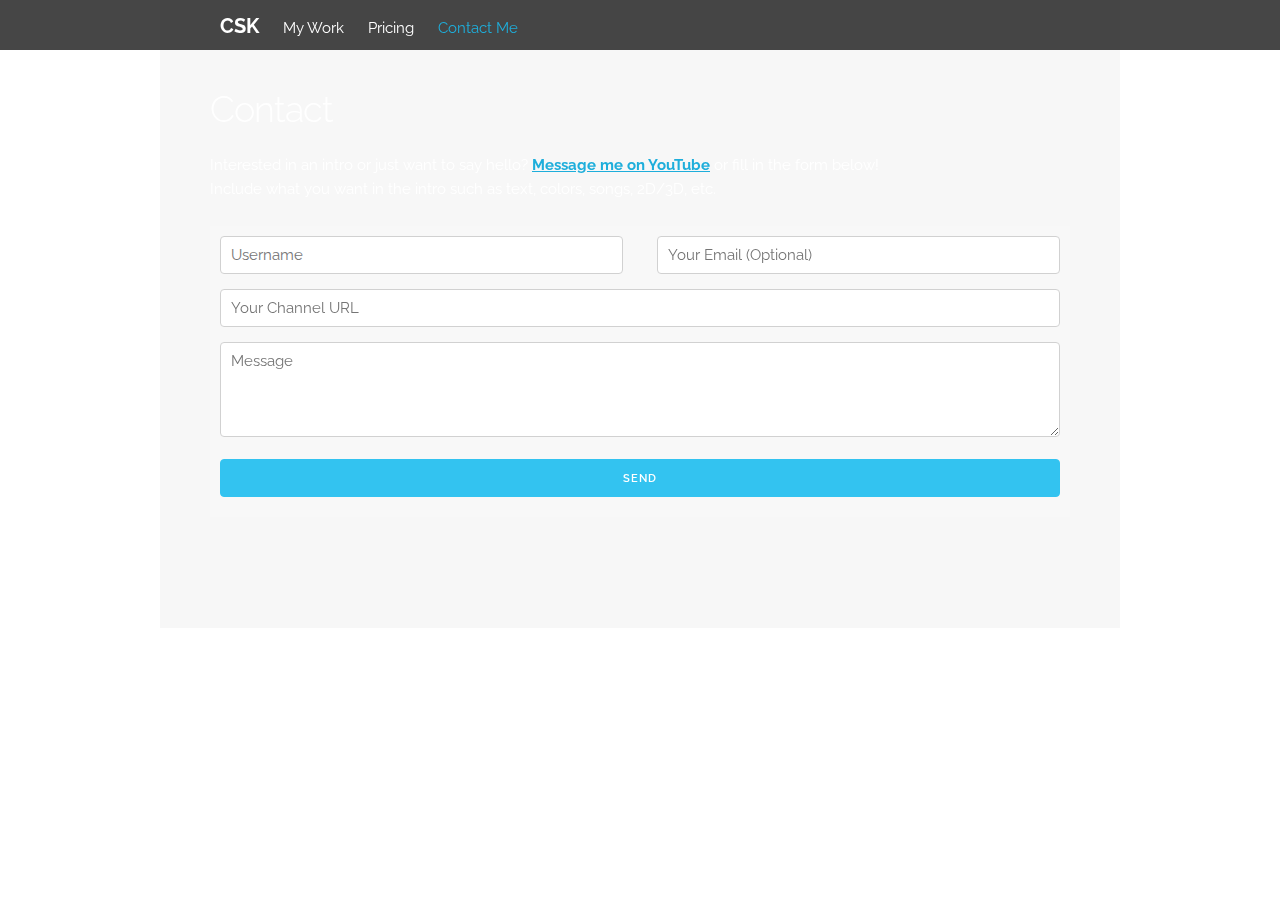
==== contact.html @ 3110d457 "separated to pages" ====
<!DOCTYPE html>
<html lang="en">
<head>
	<meta charset="utf-8">
	<title>DtigerCSK - Contact</title>
	<meta name="description" content="Motion graphics and stuff.">
	<meta name="author" content="DtigerCSK">
	<meta name="viewport" content="width=device-width, initial-scale=1">
	<link href='https://fonts.googleapis.com/css?family=Raleway:400,300,600' rel='stylesheet' type='text/css'>
	<link rel="stylesheet" href="css/normalize.css">
	<link rel="stylesheet" href="css/skeleton.css">
	<link rel="stylesheet" href="css/custom.css">
	<link rel="stylesheet" href="https://maxcdn.bootstrapcdn.com/font-awesome/4.3.0/css/font-awesome.min.css">
	<link rel="icon" type="image/png" href="images/favicon.png" />
</head>
<body>
<div id="bg"></div>
<div id="loading">
	<i class="fa fa-circle-o-notch fa-spin load fa-3x"></i>
</div>
<div class="menu">
	<div class="menucontent">
		<a class="mbutton csk" href="./">CSK</a>
		<a class="mbutton" href="work.html">My Work</a>
		<a class="mbutton" href="pricing.html">Pricing</a>
		<a class="mbutton active" href="contact.html">Contact Me</a>
	</div>	
</div>
<div class="container">
	<div class="row">
		<div class="twelve column" style="margin-top: 10%; margin-bottom: 10%">
			<h3>Contact</h3>
	        <p>Interested in an intro or just want to say hello? <b><a href="https://www.youtube.com/c/DtigerCSK/about">Message me on YouTube</a></b> or fill in the form below!<br>Include what you want in the intro such as text, colors, songs, 2D/3D, etc.</p>
	        <!--Hey looky here an email-->
	        <form action="https://formspree.io/keetycats@gmail.com" method="POST">
	         	<input class="one-half column" type="text" name="name" placeholder="Username" required>
				<input class="one-half column" type="email" name="_replyto" placeholder="Your Email (Optional)">
				<input type="text" name="channel" placeholder="Your Channel URL">
				<textarea placeholder="Message" name="message" required></textarea>
				<input type="hidden" name="_next" value="./thanks.html" />
				<input type="text" name="_gotcha" style="display:none" />
				<input class="button button-primary" type="submit" value="Send">
			</form>
		</div>
	</div>
</div>
<script src="https://ajax.googleapis.com/ajax/libs/jquery/1.11.1/jquery.min.js"></script>
<!--Loading-->
<script>
$(window).load(function(){
    $('#loading').fadeOut();
});
</script>
</body>
</html>
---- css/skeleton.css ----
/*
* Skeleton V2.0.2
* Copyright 2014, Dave Gamache
* www.getskeleton.com
* Free to use under the MIT license.
* http://www.opensource.org/licenses/mit-license.php
* 12/15/2014
*/


/* Table of contents
–––––––––––––––––––––––––––––––––––––––––––––––––– 
- Grid
- Base Styles
- Typography
- Links
- Buttons
- Forms
- Lists
- Code
- Tables
- Spacing
- Utilities
- Clearing
- Media Queries
*/


/* Grid
–––––––––––––––––––––––––––––––––––––––––––––––––– */
.container {
  position: relative; 
  width: 100%; 
  max-width: 960px; 
  margin: 0 auto; 
  padding: 0 20px;
  box-sizing: border-box; }
.column,        
.columns { 
  width: 100%; 
  float: left; 
  box-sizing: border-box; }

/* For devices larger than 400px */
@media (min-width: 400px) {
  .container {
    width: 85%;
    padding: 0; }
}

/* For devices larger than 550px */
@media (min-width: 550px) {
  .container {
    width: 80%; }
  .column,
  .columns {
    margin-left: 4%; }
  .column:first-child,        
  .columns:first-child { 
    margin-left: 0; }
  
  .one.column,
  .one.columns                    { width: 4.66666666667%; }
  .two.columns                    { width: 13.3333333333%; }
  .three.columns                  { width: 22%;            }
  .four.columns                   { width: 30.6666666667%; }
  .five.columns                   { width: 39.3333333333%; }
  .six.columns                    { width: 48%;            }
  .seven.columns                  { width: 56.6666666667%; }
  .eight.columns                  { width: 65.3333333333%; }
  .nine.columns                   { width: 74.0%;          }
  .ten.columns                    { width: 82.6666666667%; }
  .eleven.columns                 { width: 91.3333333333%; }
  .twelve.columns                 { width: 100%; margin-left: 0; }

  .one-third.column               { width: 30.6666666667%; }
  .two-thirds.column              { width: 65.3333333333%; }

  .one-half.column                { width: 48%; }

  /* Offsets */
  .offset-by-one.column,
  .offset-by-one.columns          { margin-left: 8.66666666667%; }
  .offset-by-two.column,
  .offset-by-two.columns          { margin-left: 17.3333333333%; }
  .offset-by-three.column,
  .offset-by-three.columns        { margin-left: 26%;            }
  .offset-by-four.column,
  .offset-by-four.columns         { margin-left: 34.6666666667%; }
  .offset-by-five.column,
  .offset-by-five.columns         { margin-left: 43.3333333333%; }
  .offset-by-six.column,
  .offset-by-six.columns          { margin-left: 52%;            }
  .offset-by-seven.column,
  .offset-by-seven.columns        { margin-left: 60.6666666667%; }
  .offset-by-eight.column,
  .offset-by-eight.columns        { margin-left: 69.3333333333%; }
  .offset-by-nine.column,
  .offset-by-nine.columns         { margin-left: 78.0%;          }
  .offset-by-ten.column,
  .offset-by-ten.columns          { margin-left: 86.6666666667%; }
  .offset-by-eleven.column,
  .offset-by-eleven.columns       { margin-left: 95.3333333333%; }

  .offset-by-one-third.column,
  .offset-by-one-third.columns    { margin-left: 34.6666666667%; }
  .offset-by-two-thirds.column,
  .offset-by-two-thirds.columns   { margin-left: 69.3333333333%; }

  .offset-by-one-half.column,
  .offset-by-one-half.columns     { margin-left: 52%; }

}


/* Base Styles
–––––––––––––––––––––––––––––––––––––––––––––––––– */
/* NOTE
html is set to 62.5% so that all the REM measurements throughout Skeleton 
are based on 10px sizing. So basically 1.5rem = 15px :) */
html { 
  font-size: 62.5%; } 
body {
  font-size: 1.5em; /* currently ems cause chrome bug misinterpreting rems on body element */
  line-height: 1.6;
  font-weight: 400;
  font-family: "Raleway", "HelveticaNeue", "Helvetica Neue", Helvetica, Arial, sans-serif;
  color: #222; }


/* Typography
–––––––––––––––––––––––––––––––––––––––––––––––––– */
h1, h2, h3, h4, h5, h6 { 
  margin-top: 0;
  margin-bottom: 2rem;
  font-weight: 300; }
h1 { font-size: 4.0rem; line-height: 1.2;  letter-spacing: -.1rem;}
h2 { font-size: 3.6rem; line-height: 1.25; letter-spacing: -.1rem; }
h3 { font-size: 3.0rem; line-height: 1.3;  letter-spacing: -.1rem; }
h4 { font-size: 2.4rem; line-height: 1.35; letter-spacing: -.08rem; }
h5 { font-size: 1.8rem; line-height: 1.5;  letter-spacing: -.05rem; }
h6 { font-size: 1.5rem; line-height: 1.6;  letter-spacing: 0; }

/* Larger than phablet */
@media (min-width: 550px) {
  h1 { font-size: 5.0rem; }
  h2 { font-size: 4.2rem; }
  h3 { font-size: 3.6rem; }
  h4 { font-size: 3.0rem; }
  h5 { font-size: 2.4rem; }
  h6 { font-size: 1.5rem; }
}

p {
  margin-top: 0; }


/* Links
–––––––––––––––––––––––––––––––––––––––––––––––––– */
a { 
  color: #1EAEDB; }
a:hover { 
  color: #0FA0CE; }


/* Buttons 
–––––––––––––––––––––––––––––––––––––––––––––––––– */
.button,
button,
input[type="submit"],
input[type="reset"],
input[type="button"] {
  display: inline-block;
  height: 38px;
  padding: 0 30px;
  color: #555;
  text-align: center;
  font-size: 11px;
  font-weight: 600;
  line-height: 38px;
  letter-spacing: .1rem;
  text-transform: uppercase; 
  text-decoration: none;
  white-space: nowrap;
  background-color: transparent;
  border-radius: 4px;
  border: 1px solid #bbb;
  cursor: pointer;
  box-sizing: border-box; }
.button:hover,
button:hover,
input[type="submit"]:hover,
input[type="reset"]:hover,
input[type="button"]:hover,
.button:focus,
button:focus,
input[type="submit"]:focus,
input[type="reset"]:focus,
input[type="button"]:focus {
  color: #333;
  border-color: #888;
  outline: 0; }
.button.button-primary,
button.button-primary,
input[type="submit"].button-primary,
input[type="reset"].button-primary,
input[type="button"].button-primary {
  color: #FFF;
  background-color: #33C3F0;
  border-color: #33C3F0; }
.button.button-primary:hover,
button.button-primary:hover,
input[type="submit"].button-primary:hover,
input[type="reset"].button-primary:hover,
input[type="button"].button-primary:hover,
.button.button-primary:focus,
button.button-primary:focus,
input[type="submit"].button-primary:focus,
input[type="reset"].button-primary:focus,
input[type="button"].button-primary:focus {
  color: #FFF;
  background-color: #1EAEDB;
  border-color: #1EAEDB; }


/* Forms
–––––––––––––––––––––––––––––––––––––––––––––––––– */
input[type="email"],
input[type="search"],
input[type="text"],
input[type="tel"],
input[type="url"],
input[type="password"],
textarea,
select {
  height: 38px;
  padding: 6px 10px; /* The 6px vertically centers text on FF, ignored by Webkit */
  background-color: #fff;
  border: 1px solid #D1D1D1;
  border-radius: 4px;
  box-shadow: none;
  box-sizing: border-box; }
/* Removes awkard default styles on some inputs for iOS */
input[type="email"],
input[type="search"],
input[type="text"],
input[type="tel"],
input[type="url"],
input[type="password"],
textarea {
  -webkit-appearance: none;
     -moz-appearance: none;
          appearance: none;
}
textarea {
  min-height: 65px;
  padding-top: 6px;
  padding-bottom: 6px; }
input[type="email"]:focus,
input[type="search"]:focus,
input[type="text"]:focus,
input[type="tel"]:focus,
input[type="url"]:focus,
input[type="password"]:focus,
textarea:focus,
select:focus {
  border: 1px solid #33C3F0;
  outline: 0; }
label,
legend {
  display: block;
  margin-bottom: .5rem;
  font-weight: 600; }
fieldset {
  padding: 0;
  border-width: 0; }
input[type="checkbox"],
input[type="radio"] {
  display: inline; }
label > .label-body {
  display: inline-block;
  margin-left: .5rem;
  font-weight: normal; }


/* Lists
–––––––––––––––––––––––––––––––––––––––––––––––––– */
ul { 
  list-style: circle inside; }
ol { 
  list-style: decimal inside; }
ol, ul {
  padding-left: 0;
  margin-top: 0; }
ul ul, 
ul ol,
ol ol, 
ol ul { 
  margin: 1.5rem 0 1.5rem 3rem; 
  font-size: 90%; }
li {
  margin-bottom: 1rem; }


/* Code
–––––––––––––––––––––––––––––––––––––––––––––––––– */
code {
  padding: .2rem .5rem;
  margin: 0 .2rem;
  font-size: 90%;
  white-space: nowrap;
  background: #F1F1F1;
  border: 1px solid #E1E1E1;
  border-radius: 4px; }
pre > code {
  display: block;
  padding: 1rem 1.5rem;
  white-space: pre; }


/* Tables
–––––––––––––––––––––––––––––––––––––––––––––––––– */
th,
td {
  padding: 12px 15px;
  text-align: left;
  border-bottom: 1px solid #E1E1E1; }
th:first-child,
td:first-child {
  padding-left: 0; }
th:last-child,
td:last-child {
  padding-right: 0; }


/* Spacing
–––––––––––––––––––––––––––––––––––––––––––––––––– */
button,
.button {
  margin-bottom: 1rem; }
input,
textarea,
select,
fieldset {
  margin-bottom: 1.5rem; }
pre,
blockquote,
form,
dl,
figure,
table,
p,
ul,
ol,
form {
  margin-bottom: 2.5rem; }
p {
  margin-top: 0; }


/* Utilities
–––––––––––––––––––––––––––––––––––––––––––––––––– */
.u-full-width {
  width: 100%;
  box-sizing: border-box; }
.u-max-full-width {
  max-width: 100%;
  box-sizing: border-box; }
.u-pull-right {
  float: right; }
.u-pull-left {
  float: left; }


/* Misc
–––––––––––––––––––––––––––––––––––––––––––––––––– */
hr {
  margin-top: 3rem;
  margin-bottom: 3.5rem;
  border-width: 0;
  border-top: 1px solid #E1E1E1;
}

/* Clearing
–––––––––––––––––––––––––––––––––––––––––––––––––– */

/* Self Clearing Goodness */
.container:after,
.row:after,
.u-cf { 
  content: "";
  display: table;
  clear: both; }


/* Media Queries
–––––––––––––––––––––––––––––––––––––––––––––––––– */
/*
Note: The best way to structure the use of media queries is to create the queries 
near the relevant code. For example, if you wanted to change the styles for buttons
on small devices, paste the mobile query code up in the buttons section and style it 
there. 
*/


/* Larger than mobile */
@media (min-width: 400px) {}

/* Larger than phablet (also point when grid becomes active) */
@media (min-width: 550px) {}

/* Larger than tablet */
@media (min-width: 750px) {}

/* Larger than desktop */
@media (min-width: 1000px) {}

/* Larger than Desktop HD */
@media (min-width: 1200px) {}
---- css/custom.css ----
small {
	color: #bdc3c7;
}

.fa {
	color: #ffffff;
	margin-right: 10px;
	margin-top: 20px;
}

.fa:hover {
	color: #1EAEDB;
}

html, body {
	height: 100%;
}

#bg {
	background-image: url(https://i.imgur.com/IYhIDFS.jpg); 
	background-size: cover !important;
	width: 100%;
	height: 100%;
	background-attachment: fixed;
	z-index: -999;
	position: fixed;
}

body {
	color: #ffffff;
}

.button {
	color: #ffffff;
}

.button:hover {
	color: #ffffff;
}

.container {
	background-color:rgba(0, 0, 0, 0.03);
	padding-left: 50px;
	padding-right: 50px;
}

.line {
	width: 100%;
}

option, input, select, textarea {
	color: #8C8C8C;
}

input, textarea {
	width: 100%;
}

textarea {
	min-height: 95px;
}

#loading {
	background-color: #1b1b1b;
	position: fixed;
	z-index: 9001;
	width: 100%;
	height: 100%;
}

.load {
	margin-top: 22.5%;
	text-align: center;
	margin-left: 47%;
}

form {
	background-color:rgba(256, 256, 256, 0.05);
	padding: 10px 10px 10px 10px;
}

img,video {
	width: 100%;
}

.back {
	position: fixed;
	top: 20px;
	left: 20px;
}



.top {
	position: fixed;
	top: 20px;
	right: 20px;
}

.top:active,.top:focus {
	color: #fff;
}



/*menu bar*/
.mbutton {
	display: inline-block;
}

.mbutton {
	text-decoration: none;
	color: #fff;
	padding: 10px 10px;
	height: 30px;
}

.menu {
	width: 100%;
	position: fixed;
	z-index: 9001;
	background-color: rgba(24,24,24, 0.8);
	height: 50px;
}

.menucontent {
	max-width: 860px;
	margin-left: auto;
	margin-right: auto;
	width: 100%;
}


a.anchor {
	display: block;
	position: relative;
	top: -50px;
	visibility: hidden;
}

.csk {
	font-weight: bold;
	font-size: 20px;
}

.active {
	color: #1EAEDB;
}

.gfyVid {
	width: 100%;
}

.gfywrap > div {
	width: 45% !important;
	float: left;
	margin-left: 2.5%;
}
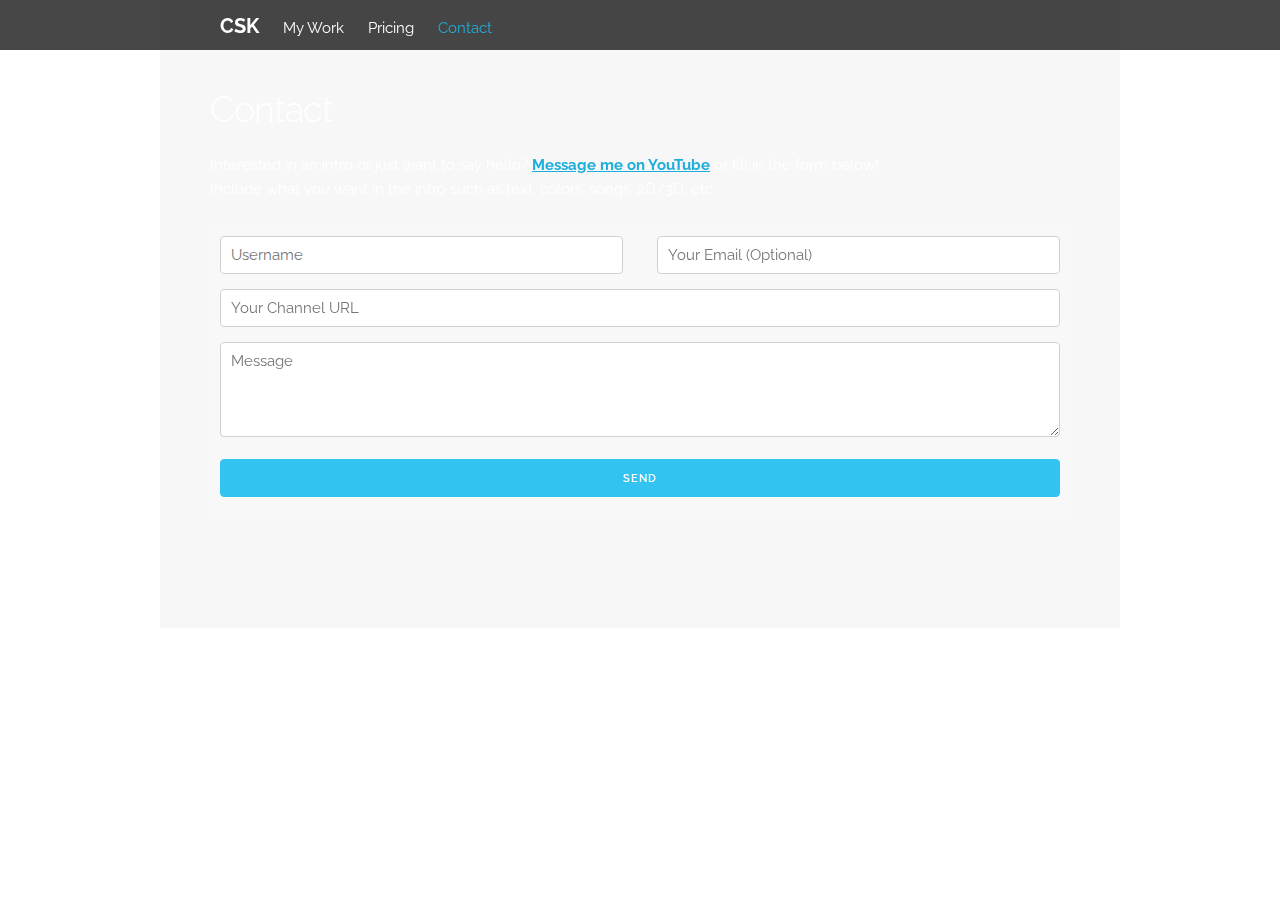
==== commit 518fe511: "a word" ====
--- a/contact.html
+++ b/contact.html
@@ -23,7 +23,7 @@
 		<a class="mbutton csk" href="./">CSK</a>
 		<a class="mbutton" href="work.html">My Work</a>
 		<a class="mbutton" href="pricing.html">Pricing</a>
-		<a class="mbutton active" href="contact.html">Contact Me</a>
+		<a class="mbutton active" href="contact.html">Contact</a>
 	</div>	
 </div>
 <div class="container">
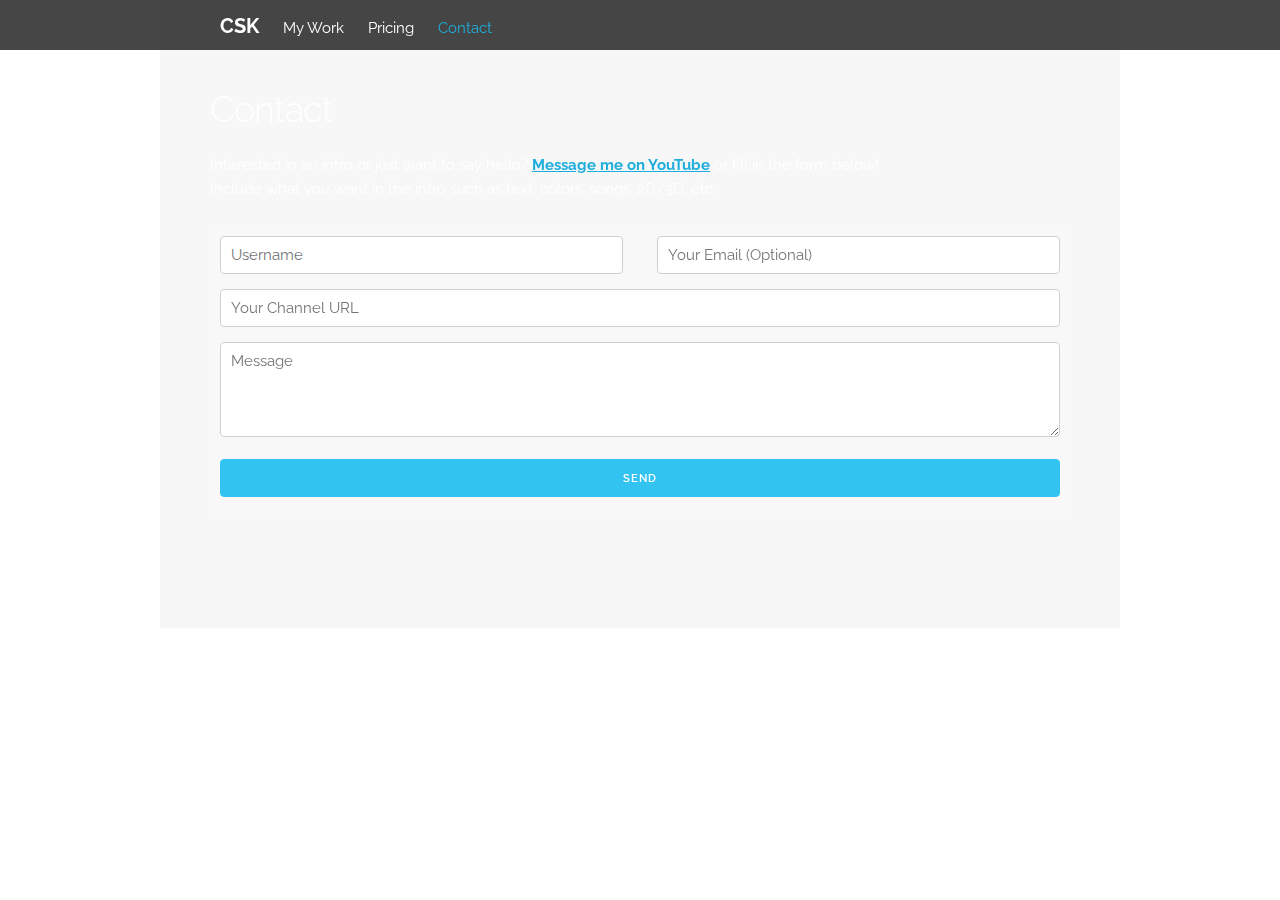
==== commit 730f62eb: "removed file extensions" ====
--- a/contact.html
+++ b/contact.html
@@ -21,9 +21,9 @@
 <div class="menu">
 	<div class="menucontent">
 		<a class="mbutton csk" href="./">CSK</a>
-		<a class="mbutton" href="work.html">My Work</a>
-		<a class="mbutton" href="pricing.html">Pricing</a>
-		<a class="mbutton active" href="contact.html">Contact</a>
+		<a class="mbutton" href="work">My Work</a>
+		<a class="mbutton" href="pricing">Pricing</a>
+		<a class="mbutton active" href="contact">Contact</a>
 	</div>	
 </div>
 <div class="container">
@@ -37,7 +37,7 @@
 				<input class="one-half column" type="email" name="_replyto" placeholder="Your Email (Optional)">
 				<input type="text" name="channel" placeholder="Your Channel URL">
 				<textarea placeholder="Message" name="message" required></textarea>
-				<input type="hidden" name="_next" value="./thanks.html" />
+				<input type="hidden" name="_next" value="./thanks" />
 				<input type="text" name="_gotcha" style="display:none" />
 				<input class="button button-primary" type="submit" value="Send">
 			</form>
